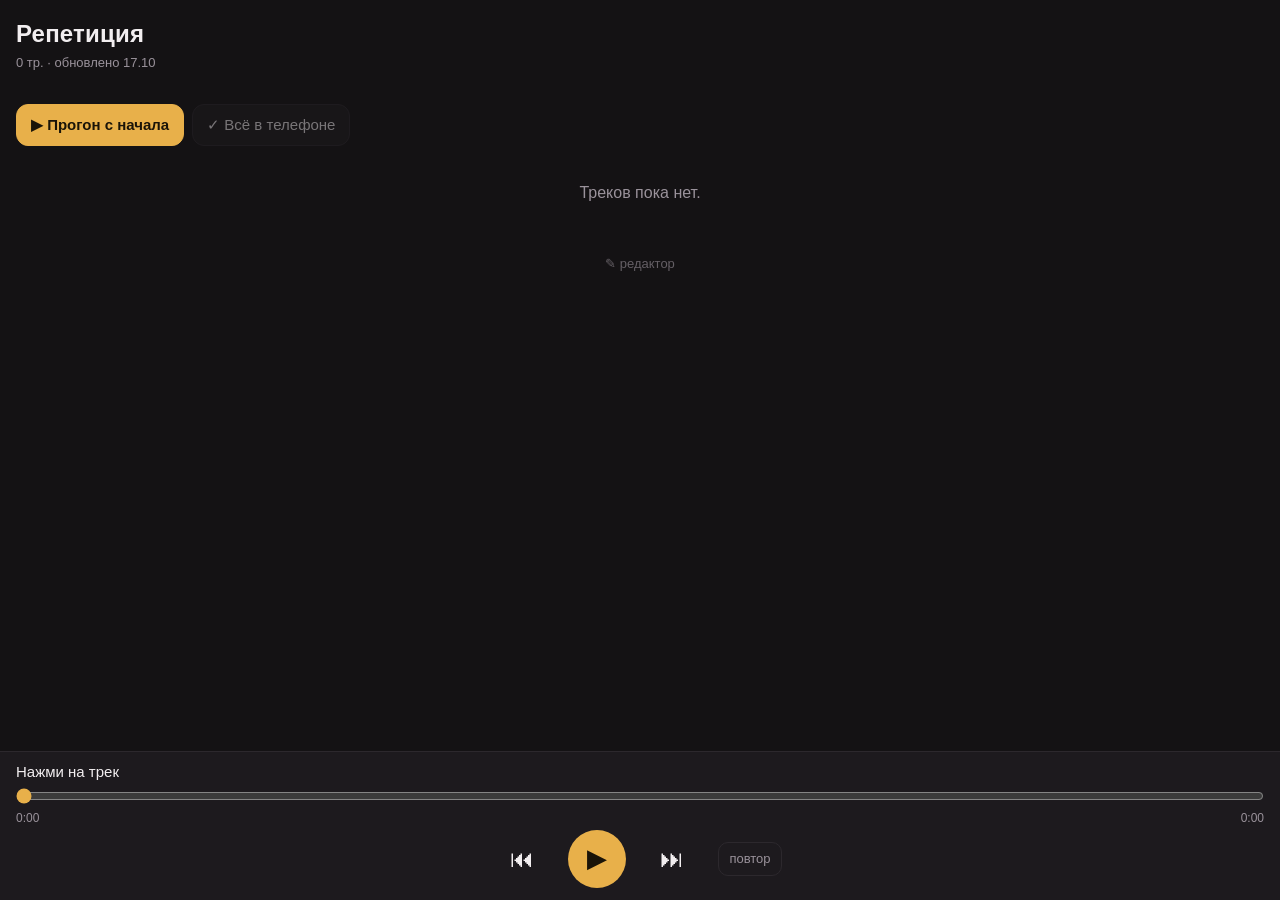
==== index.html @ 4b7a77e7 "Плеер фонограмм" ====
<!doctype html>
<html lang="ru">
<head>
<meta charset="utf-8">
<meta name="viewport" content="width=device-width, initial-scale=1, viewport-fit=cover">
<title>Фонограммы</title>
<meta name="theme-color" content="#141214">
<meta name="apple-mobile-web-app-capable" content="yes">
<meta name="apple-mobile-web-app-status-bar-style" content="black-translucent">
<meta name="apple-mobile-web-app-title" content="Фонограммы">
<link rel="apple-touch-icon" href="icon-180.png">
<link rel="manifest" href="manifest.webmanifest">
<style>
:root{
  --bg:#141214; --card:#1e1b1f; --line:#2c282d; --text:#f2eef0; --muted:#9a929b;
  --accent:#e8b04a; --accent-ink:#1a1408; --new:#e56b6f; --ok:#6fbf8e;
}
*{box-sizing:border-box;-webkit-tap-highlight-color:transparent}
html,body{margin:0;background:var(--bg);color:var(--text);
  font:16px/1.35 -apple-system,BlinkMacSystemFont,"Segoe UI",Roboto,sans-serif}
body{padding:env(safe-area-inset-top) 0 calc(150px + env(safe-area-inset-bottom))}
button{font:inherit;color:inherit;background:none;border:0;cursor:pointer}
header{padding:18px 16px 8px}
h1{margin:0;font-size:24px;letter-spacing:.2px}
.sub{color:var(--muted);font-size:13px;margin-top:4px}
.tabs{display:flex;gap:8px;overflow-x:auto;padding:8px 16px;scrollbar-width:none}
.tabs::-webkit-scrollbar{display:none}
.tab{flex:none;padding:8px 14px;border-radius:999px;background:var(--card);border:1px solid var(--line);font-size:15px}
.tab.on{background:var(--accent);color:var(--accent-ink);border-color:var(--accent);font-weight:600}
.bar{display:flex;gap:8px;padding:8px 16px;flex-wrap:wrap}
.btn{padding:10px 14px;border-radius:12px;background:var(--card);border:1px solid var(--line);font-size:15px}
.btn.main{background:var(--accent);color:var(--accent-ink);border-color:var(--accent);font-weight:600}
.btn:disabled{opacity:.45}
ol{list-style:none;margin:4px 0 0;padding:0 12px}
li.tr{display:flex;align-items:center;gap:12px;padding:12px 10px;border-radius:14px;margin-bottom:4px}
li.tr.now{background:var(--card);outline:1px solid var(--accent)}
.n{flex:none;width:30px;text-align:right;color:var(--muted);font-variant-numeric:tabular-nums;font-size:15px}
li.now .n{color:var(--accent);font-weight:700}
.info{flex:1;min-width:0}
.t{font-size:17px;overflow-wrap:anywhere}
.meta{display:flex;gap:8px;flex-wrap:wrap;margin-top:3px;font-size:12.5px;color:var(--muted)}
.badge{color:var(--new);font-weight:600}
.saved{color:var(--ok)}
.ed{display:flex;gap:2px;flex:none}
.ed button{width:36px;height:36px;border-radius:10px;background:var(--card);font-size:16px}
.empty{color:var(--muted);padding:24px 16px;text-align:center}
.player{position:fixed;left:0;right:0;bottom:0;background:rgba(30,27,31,.97);
  border-top:1px solid var(--line);padding:10px 16px calc(12px + env(safe-area-inset-bottom));
  backdrop-filter:blur(12px);-webkit-backdrop-filter:blur(12px)}
.ptitle{font-size:15px;white-space:nowrap;overflow:hidden;text-overflow:ellipsis}
.ptime{display:flex;justify-content:space-between;font-size:12px;color:var(--muted);font-variant-numeric:tabular-nums}
input[type=range]{width:100%;accent-color:var(--accent);margin:6px 0 2px}
.ctrl{display:flex;justify-content:center;align-items:center;gap:22px;margin-top:4px}
.ctrl button{font-size:24px;width:48px;height:48px;border-radius:50%}
.ctrl .play{background:var(--accent);color:var(--accent-ink);width:58px;height:58px;font-size:26px}
.ctrl .rep{font-size:13px;width:auto;padding:0 10px;border-radius:10px;border:1px solid var(--line);height:34px;color:var(--muted)}
.ctrl .rep.on{color:var(--accent-ink);background:var(--accent);border-color:var(--accent)}
.panel{margin:8px 16px;padding:14px;border-radius:14px;background:var(--card);border:1px solid var(--line)}
.panel p{margin:0 0 10px;font-size:14px;color:var(--muted)}
.panel input{width:100%;padding:10px;border-radius:10px;border:1px solid var(--line);background:var(--bg);color:var(--text);font:inherit;margin-bottom:10px}
.toast{position:fixed;left:16px;right:16px;bottom:calc(170px + env(safe-area-inset-bottom));
  background:var(--text);color:var(--bg);padding:12px 14px;border-radius:12px;font-size:14px;
  opacity:0;transform:translateY(8px);transition:.25s;pointer-events:none;text-align:center}
.toast.show{opacity:1;transform:none}
footer{text-align:center;padding:24px 0}
footer button{color:var(--muted);font-size:13px;opacity:.6}
</style>
</head>
<body>
<header>
  <h1 id="title">Фонограммы</h1>
  <div class="sub" id="status"></div>
</header>
<div class="tabs" id="tabs"></div>
<div class="bar" id="actions"></div>
<div id="editPanel"></div>
<ol id="list"></ol>
<footer><button id="editToggle">✎ редактор</button></footer>

<div class="player">
  <div class="ptitle" id="ptitle">Нажми на трек</div>
  <input type="range" id="seek" min="0" max="1000" value="0">
  <div class="ptime"><span id="tcur">0:00</span><span id="tdur">0:00</span></div>
  <div class="ctrl">
    <button id="prev" aria-label="Предыдущий">⏮</button>
    <button id="play" class="play" aria-label="Играть">▶</button>
    <button id="next" aria-label="Следующий">⏭</button>
    <button id="rep" class="rep" aria-label="Повтор трека">повтор</button>
  </div>
</div>
<audio id="audio" preload="auto" playsinline></audio>
<input type="file" id="file" accept="audio/*,.mp3,.m4a,.wav,.aac" hidden>
<div class="toast" id="toast"></div>

<script>
const $ = s => document.querySelector(s);
const LS = {
  get(k, d) { try { const v = localStorage.getItem('fono.' + k); return v == null ? d : JSON.parse(v) } catch { return d } },
  set(k, v) { try { localStorage.setItem('fono.' + k, JSON.stringify(v)) } catch {} },
  del(k) { try { localStorage.removeItem('fono.' + k) } catch {} }
};
const AUDIO_CACHE = 'fono-audio';
const audio = $('#audio');
const esc = s => String(s).replace(/[&<>"]/g, c => ({'&':'&amp;','<':'&lt;','>':'&gt;','"':'&quot;'}[c]));
const today = () => new Date().toISOString().slice(0, 10);
const ddmm = d => d ? d.slice(8, 10) + '.' + d.slice(5, 7) : '';
const fmt = s => isFinite(s) ? Math.floor(s / 60) + ':' + String(Math.floor(s % 60)).padStart(2, '0') : '0:00';
const abs = f => new URL(f, location.href).href;

let data = null, offline = false;
let cur = LS.get('pl', 0);
let playing = null;          // {pl, i, id}
let repeatOne = false;
let cached = new Set();
let seen = LS.get('seen', {});
// editor
let edit = false, token = LS.get('token', ''), dirty = false, pending = {}, fileTarget = null, saving = false;

function toast(msg, ms = 2600) {
  const t = $('#toast'); t.textContent = msg; t.classList.add('show');
  clearTimeout(toast.h); toast.h = setTimeout(() => t.classList.remove('show'), ms);
}
const pl = () => data && data.playlists[Math.min(cur, data.playlists.length - 1)];

async function load() {
  try {
    const r = await fetch('data/playlists.json?t=' + Date.now(), { cache: 'no-store' });
    if (!r.ok) throw 0;
    data = await r.json(); offline = false; LS.set('data', data);
  } catch {
    data = LS.get('data', null); offline = true;
  }
  if (!data) { $('#list').innerHTML = '<div class="empty">Нет интернета и нет сохранённого списка.<br>Открой один раз онлайн.</div>'; return }
  await refreshCached();
  render();
}

async function refreshCached() {
  if (!('caches' in window)) return;
  try {
    const c = await caches.open(AUDIO_CACHE);
    cached = new Set((await c.keys()).map(k => k.url.split('?')[0]));
  } catch {}
}

function allFiles() {
  const s = new Set();
  data.playlists.forEach(p => p.tracks.forEach(t => s.add(abs(t.file))));
  return s;
}

function isNew(t) {
  if (!t.updated || seen[t.id] === t.file) return false;
  return (Date.now() - new Date(t.updated)) / 864e5 < 14;
}

function render() {
  const p = pl();
  $('#tabs').innerHTML = data.playlists.length > 1 || edit
    ? data.playlists.map((q, i) => `<button class="tab${q === p ? ' on' : ''}" data-pl="${i}">${esc(q.name)}</button>`).join('')
      + (edit ? '<button class="tab" data-act="addpl">＋ список</button>' : '')
    : '';
  $('#title').textContent = p ? p.name : 'Фонограммы';

  const files = allFiles();
  const missing = [...files].filter(f => !cached.has(f)).length;
  let st = offline ? 'без интернета · играют сохранённые треки' : (p ? p.tracks.length + ' тр.' : '');
  if (data.updated) st += ' · обновлено ' + ddmm(data.updated);
  $('#status').textContent = st;

  let acts = '';
  if (!edit) {
    acts += `<button class="btn main" data-act="playall">▶ Прогон с начала</button>`;
    if ('caches' in window) acts += missing
      ? `<button class="btn" data-act="dl">⬇ В телефон (${missing})</button>`
      : `<button class="btn" disabled>✓ Всё в телефоне</button>`;
  } else {
    acts += `<button class="btn main" data-act="add">＋ трек</button>`;
    acts += `<button class="btn" data-act="save" ${dirty && !saving ? '' : 'disabled'}>${saving ? 'Сохраняю…' : dirty ? '💾 Сохранить' : 'Сохранено'}</button>`;
    if (p) acts += `<button class="btn" data-act="renpl">✎ название</button><button class="btn" data-act="delpl">✕ список</button>`;
  }
  $('#actions').innerHTML = acts;

  if (!p || !p.tracks.length) { $('#list').innerHTML = `<div class="empty">${edit ? 'Пусто. Нажми «＋ трек».' : 'Треков пока нет.'}</div>`; return }
  $('#list').innerHTML = p.tracks.map((t, i) => {
    const now = playing && playing.id === t.id;
    const meta = [];
    if (pending[t.id]) meta.push('<span class="badge">не сохранён</span>');
    else if (isNew(t)) meta.push(`<span class="badge">● новая версия ${ddmm(t.updated)}</span>`);
    if (t.note) meta.push(esc(t.note));
    if (!edit && cached.has(abs(t.file))) meta.push('<span class="saved">✓ в телефоне</span>');
    const ed = edit ? `<div class="ed">
      <button data-ed="up" data-i="${i}" aria-label="Выше">↑</button>
      <button data-ed="down" data-i="${i}" aria-label="Ниже">↓</button>
      <button data-ed="ren" data-i="${i}" aria-label="Название и заметка">✎</button>
      <button data-ed="rep" data-i="${i}" aria-label="Заменить файл">⟳</button>
      <button data-ed="del" data-i="${i}" aria-label="Удалить">✕</button></div>` : '';
    return `<li class="tr${now ? ' now' : ''}" data-i="${i}">
      <div class="n">${now && !audio.paused ? '▶' : i + 1}</div>
      <div class="info"><div class="t">${esc(t.title)}</div>${meta.length ? `<div class="meta">${meta.join('<span>·</span>')}</div>` : ''}</div>${ed}</li>`;
  }).join('');
}

/* ---------- плеер ---------- */
function playAt(i) {
  const p = pl();
  if (!p || i < 0 || i >= p.tracks.length) { audio.pause(); return }
  const t = p.tracks[i];
  if (pending[t.id]) { toast('Сначала сохрани'); return }
  playing = { pl: cur, i, id: t.id };
  audio.src = t.file;
  audio.play().catch(() => {});
  seen[t.id] = t.file; LS.set('seen', seen);
  $('#ptitle').textContent = (i + 1) + '. ' + t.title;
  if ('mediaSession' in navigator) navigator.mediaSession.metadata = new MediaMetadata({ title: t.title, artist: p.name, album: 'Фонограммы' });
  render();
}
function step(d) {
  if (!playing) return playAt(0);
  if (playing.pl !== cur) cur = playing.pl;
  playAt(playing.i + d);
}
audio.addEventListener('ended', () => {
  if (repeatOne) { audio.currentTime = 0; audio.play(); return }
  const p = data.playlists[playing.pl];
  if (playing.i + 1 < p.tracks.length) { cur = playing.pl; playAt(playing.i + 1) }
  else { playing = null; $('#ptitle').textContent = 'Прогон закончен'; render() }
});
audio.addEventListener('play', () => { $('#play').textContent = '⏸'; render() });
audio.addEventListener('pause', () => { $('#play').textContent = '▶'; render() });
audio.addEventListener('error', () => { if (audio.src) toast(offline ? 'Этот трек не сохранён в телефон' : 'Не получилось загрузить трек') });
audio.addEventListener('timeupdate', () => {
  if (!seeking && audio.duration) $('#seek').value = audio.currentTime / audio.duration * 1000;
  $('#tcur').textContent = fmt(audio.currentTime); $('#tdur').textContent = fmt(audio.duration);
});
let seeking = false;
$('#seek').addEventListener('input', () => { seeking = true; if (audio.duration) $('#tcur').textContent = fmt($('#seek').value / 1000 * audio.duration) });
$('#seek').addEventListener('change', () => { if (audio.duration) audio.currentTime = $('#seek').value / 1000 * audio.duration; seeking = false });
$('#play').onclick = () => { if (!playing) return playAt(0); audio.paused ? audio.play() : audio.pause() };
$('#prev').onclick = () => { if (audio.currentTime > 3) audio.currentTime = 0; else step(-1) };
$('#next').onclick = () => step(1);
$('#rep').onclick = () => { repeatOne = !repeatOne; $('#rep').classList.toggle('on', repeatOne) };
if ('mediaSession' in navigator) {
  const ms = navigator.mediaSession;
  ms.setActionHandler('play', () => audio.play());
  ms.setActionHandler('pause', () => audio.pause());
  ms.setActionHandler('previoustrack', () => step(-1));
  ms.setActionHandler('nexttrack', () => step(1));
  try { ms.setActionHandler('seekto', e => { audio.currentTime = e.seekTime }) } catch {}
}

/* ---------- офлайн ---------- */
async function download() {
  const c = await caches.open(AUDIO_CACHE);
  const need = [...allFiles()].filter(f => !cached.has(f));
  let done = 0, fail = 0;
  for (const f of need) {
    $('#status').textContent = `Сохраняю в телефон ${done + 1} из ${need.length}…`;
    try { const r = await fetch(f, { cache: 'no-store' }); if (!r.ok) throw 0; await c.put(f, r); done++ } catch { fail++ }
  }
  // убрать старые версии, которых больше нет в списках
  const keep = allFiles();
  for (const k of await c.keys()) if (!keep.has(k.url.split('?')[0])) await c.delete(k);
  await refreshCached(); render();
  toast(fail ? `Сохранено ${done}, не вышло ${fail} — проверь интернет` : 'Все треки в телефоне, можно без интернета');
}

/* ---------- редактор (GitHub) ---------- */
function repoInfo() {
  const h = location.hostname;
  if (h.endsWith('.github.io')) return { owner: h.split('.')[0], repo: location.pathname.split('/')[1] || h };
  return LS.get('repo', null);
}
async function api(path, opt = {}) {
  const R = repoInfo();
  const r = await fetch(`https://api.github.com/repos/${R.owner}/${R.repo}/contents/${path}`, {
    method: opt.method || 'GET',
    headers: { Authorization: 'Bearer ' + token, Accept: 'application/vnd.github+json' },
    body: opt.body ? JSON.stringify(opt.body) : undefined,
    cache: 'no-store'
  });
  if (r.status === 404 && opt.allow404) return null;
  if (r.status === 401) throw new Error('Токен не подходит или истёк');
  if (!r.ok) throw new Error('GitHub ответил ' + r.status);
  return r.json();
}
const encUtf8 = s => { const b = new TextEncoder().encode(s); let bin = ''; for (let i = 0; i < b.length; i += 0x8000) bin += String.fromCharCode.apply(null, b.subarray(i, i + 0x8000)); return btoa(bin) };
const decUtf8 = b => new TextDecoder().decode(Uint8Array.from(atob(b.replace(/\s/g, '')), c => c.charCodeAt(0)));
const fileB64 = f => new Promise((ok, no) => { const r = new FileReader(); r.onload = () => ok(r.result.split(',')[1]); r.onerror = no; r.readAsDataURL(f) });

async function enterEdit() {
  if (!repoInfo() || !token) return showTokenPanel();
  try {
    $('#status').textContent = 'Открываю редактор…';
    const j = await api('data/playlists.json');
    data = JSON.parse(decUtf8(j.content));
    edit = true; dirty = false; pending = {};
    $('#editPanel').innerHTML = '';
    $('#editToggle').textContent = '✓ выйти из редактора';
    render();
  } catch (e) { toast(e.message); showTokenPanel() }
}
function exitEdit() {
  if (dirty && !confirm('Есть несохранённые изменения. Выйти без сохранения?')) return;
  edit = false; dirty = false; pending = {};
  $('#editToggle').textContent = '✎ редактор';
  load();
}
function showTokenPanel() {
  const local = !location.hostname.endsWith('.github.io');
  $('#editPanel').innerHTML = `<div class="panel">
    <p>Редактор только для Светы. Вставь токен GitHub — он сохранится в этом телефоне.</p>
    ${local ? '<input id="repoIn" placeholder="владелец/репозиторий">' : ''}
    <input id="tokIn" type="password" placeholder="github_pat_…" autocomplete="off">
    <button class="btn main" id="tokOk">Войти</button>
    ${token ? '<button class="btn" id="tokForget">Забыть токен</button>' : ''}
  </div>`;
  $('#tokOk').onclick = () => {
    if (local) { const [owner, repo] = ($('#repoIn').value || '').trim().split('/'); LS.set('repo', { owner, repo }) }
    token = $('#tokIn').value.trim(); LS.set('token', token); enterEdit();
  };
  if ($('#tokForget')) $('#tokForget').onclick = () => { token = ''; LS.del('token'); $('#editPanel').innerHTML = ''; toast('Токен удалён из телефона') };
}
function touch() { dirty = true; render() }
const ext = f => ((f.name.match(/\.([a-z0-9]+)$/i) || [])[1] || 'mp3').toLowerCase();

function onFile(f) {
  if (!f) return;
  if (f.size > 45e6) { toast('Файл больше 45 МБ — сожми в mp3'); return }
  const p = pl();
  if (fileTarget === 'new') {
    const id = 't' + Date.now().toString(36);
    const title = prompt('Название трека', f.name.replace(/\.[^.]+$/, '')) || f.name;
    const t = { id, title, note: '', v: 1, updated: today(), file: `audio/${id}-1.${ext(f)}` };
    p.tracks.push(t); pending[id] = f;
    toast('Добавлен в конец — стрелками ↑ поставь на место');
  } else {
    const t = p.tracks[fileTarget];
    t.v = (t.v || 1) + 1; t.updated = today(); t.file = `audio/${t.id}-${t.v}.${ext(f)}`;
    pending[t.id] = f;
    toast('Файл заменён — не забудь сохранить');
  }
  touch();
}
$('#file').addEventListener('change', e => { onFile(e.target.files[0]); e.target.value = '' });

async function save() {
  saving = true; render();
  try {
    const ids = Object.keys(pending);
    const all = data.playlists.flatMap(p => p.tracks);
    for (let k = 0; k < ids.length; k++) {
      const t = all.find(x => x.id === ids[k]);
      if (!t) continue;
      $('#status').textContent = `Загружаю ${k + 1} из ${ids.length}: ${t.title}`;
      await api(t.file, { method: 'PUT', body: { message: 'Трек: ' + t.title, content: await fileB64(pending[t.id]) } });
      delete pending[t.id];
    }
    $('#status').textContent = 'Сохраняю порядок…';
    data.updated = today();
    const old = await api('data/playlists.json', { allow404: true });
    await api('data/playlists.json', { method: 'PUT', body: { message: 'Порядок треков', content: encUtf8(JSON.stringify(data, null, 1)), sha: old && old.sha } });
    // удалить файлы, которые больше нигде не используются
    const used = new Set(data.playlists.flatMap(p => p.tracks.map(t => t.file)));
    const dir = await api('audio', { allow404: true }) || [];
    for (const f of dir) if (f.type === 'file' && !used.has(f.path))
      await api(f.path, { method: 'DELETE', body: { message: 'Удалён старый файл', sha: f.sha } });
    dirty = false; LS.set('data', data);
    toast('Сохранено. У ребят обновится примерно через минуту', 4000);
  } catch (e) { toast('Не сохранилось: ' + e.message, 5000) }
  saving = false; render();
}

/* ---------- клики ---------- */
document.addEventListener('click', e => {
  const b = e.target.closest('[data-pl],[data-act],[data-ed],li.tr');
  if (!b) return;
  if (b.dataset.pl != null) { cur = +b.dataset.pl; LS.set('pl', cur); render(); return }
  const a = b.dataset.act, p = pl();
  if (a === 'playall') return playAt(0);
  if (a === 'dl') return download();
  if (a === 'save') return save();
  if (a === 'add') { if (!p) return toast('Сначала создай список'); fileTarget = 'new'; return $('#file').click() }
  if (a === 'addpl') { const n = prompt('Название списка (номер, спектакль)'); if (n) { data.playlists.push({ id: 'p' + Date.now().toString(36), name: n, tracks: [] }); cur = data.playlists.length - 1; touch() } return }
  if (a === 'renpl') { const n = prompt('Название списка', p.name); if (n) { p.name = n; touch() } return }
  if (a === 'delpl') { if (confirm(`Удалить список «${p.name}» целиком?`)) { data.playlists.splice(cur, 1); cur = 0; touch() } return }
  const ed = b.dataset.ed;
  if (ed) {
    const i = +b.dataset.i, T = p.tracks;
    if (ed === 'up' && i > 0) [T[i - 1], T[i]] = [T[i], T[i - 1]];
    else if (ed === 'down' && i < T.length - 1) [T[i + 1], T[i]] = [T[i], T[i + 1]];
    else if (ed === 'ren') {
      const n = prompt('Название', T[i].title); if (n == null) return; T[i].title = n || T[i].title;
      const note = prompt('Заметка для ребят (можно пусто): например «вступление 8 тактов»', T[i].note || ''); if (note != null) T[i].note = note.trim();
    }
    else if (ed === 'rep') { fileTarget = i; return $('#file').click() }
    else if (ed === 'del') { if (!confirm(`Убрать «${T[i].title}»?`)) return; delete pending[T[i].id]; T.splice(i, 1) }
    else return;
    return touch();
  }
  if (b.matches('li.tr') && !edit) playAt(+b.dataset.i);
});
$('#editToggle').onclick = () => edit ? exitEdit() : ($('#editPanel').innerHTML ? ($('#editPanel').innerHTML = '') : enterEdit());
addEventListener('beforeunload', e => { if (dirty) { e.preventDefault(); e.returnValue = '' } });
document.addEventListener('visibilitychange', () => { if (!document.hidden && !edit && !playing) load() });

if ('serviceWorker' in navigator) navigator.serviceWorker.register('sw.js').catch(() => {});
load();
</script>
</body>
</html>
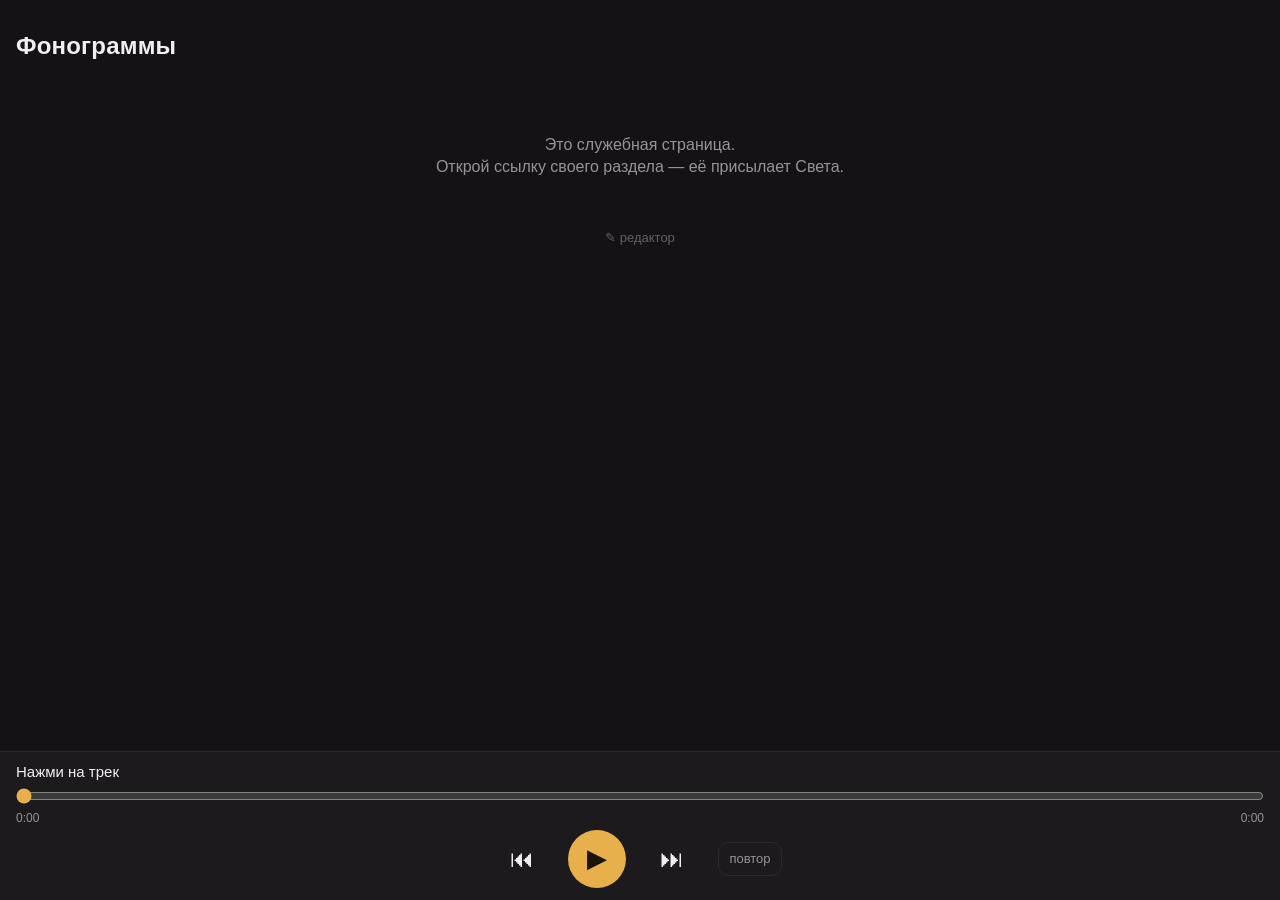
==== commit 236d57b2: "Два раздела: Ёлка и МАН, общая страница для Светы" ====
--- a/index.html
+++ b/index.html
@@ -5,407 +5,16 @@
 <meta name="viewport" content="width=device-width, initial-scale=1, viewport-fit=cover">
 <title>Фонограммы</title>
 <meta name="theme-color" content="#141214">
+<meta name="robots" content="noindex">
 <meta name="apple-mobile-web-app-capable" content="yes">
 <meta name="apple-mobile-web-app-status-bar-style" content="black-translucent">
 <meta name="apple-mobile-web-app-title" content="Фонограммы">
 <link rel="apple-touch-icon" href="icon-180.png">
 <link rel="manifest" href="manifest.webmanifest">
-<style>
-:root{
-  --bg:#141214; --card:#1e1b1f; --line:#2c282d; --text:#f2eef0; --muted:#9a929b;
-  --accent:#e8b04a; --accent-ink:#1a1408; --new:#e56b6f; --ok:#6fbf8e;
-}
-*{box-sizing:border-box;-webkit-tap-highlight-color:transparent}
-html,body{margin:0;background:var(--bg);color:var(--text);
-  font:16px/1.35 -apple-system,BlinkMacSystemFont,"Segoe UI",Roboto,sans-serif}
-body{padding:env(safe-area-inset-top) 0 calc(150px + env(safe-area-inset-bottom))}
-button{font:inherit;color:inherit;background:none;border:0;cursor:pointer}
-header{padding:18px 16px 8px}
-h1{margin:0;font-size:24px;letter-spacing:.2px}
-.sub{color:var(--muted);font-size:13px;margin-top:4px}
-.tabs{display:flex;gap:8px;overflow-x:auto;padding:8px 16px;scrollbar-width:none}
-.tabs::-webkit-scrollbar{display:none}
-.tab{flex:none;padding:8px 14px;border-radius:999px;background:var(--card);border:1px solid var(--line);font-size:15px}
-.tab.on{background:var(--accent);color:var(--accent-ink);border-color:var(--accent);font-weight:600}
-.bar{display:flex;gap:8px;padding:8px 16px;flex-wrap:wrap}
-.btn{padding:10px 14px;border-radius:12px;background:var(--card);border:1px solid var(--line);font-size:15px}
-.btn.main{background:var(--accent);color:var(--accent-ink);border-color:var(--accent);font-weight:600}
-.btn:disabled{opacity:.45}
-ol{list-style:none;margin:4px 0 0;padding:0 12px}
-li.tr{display:flex;align-items:center;gap:12px;padding:12px 10px;border-radius:14px;margin-bottom:4px}
-li.tr.now{background:var(--card);outline:1px solid var(--accent)}
-.n{flex:none;width:30px;text-align:right;color:var(--muted);font-variant-numeric:tabular-nums;font-size:15px}
-li.now .n{color:var(--accent);font-weight:700}
-.info{flex:1;min-width:0}
-.t{font-size:17px;overflow-wrap:anywhere}
-.meta{display:flex;gap:8px;flex-wrap:wrap;margin-top:3px;font-size:12.5px;color:var(--muted)}
-.badge{color:var(--new);font-weight:600}
-.saved{color:var(--ok)}
-.ed{display:flex;gap:2px;flex:none}
-.ed button{width:36px;height:36px;border-radius:10px;background:var(--card);font-size:16px}
-.empty{color:var(--muted);padding:24px 16px;text-align:center}
-.player{position:fixed;left:0;right:0;bottom:0;background:rgba(30,27,31,.97);
-  border-top:1px solid var(--line);padding:10px 16px calc(12px + env(safe-area-inset-bottom));
-  backdrop-filter:blur(12px);-webkit-backdrop-filter:blur(12px)}
-.ptitle{font-size:15px;white-space:nowrap;overflow:hidden;text-overflow:ellipsis}
-.ptime{display:flex;justify-content:space-between;font-size:12px;color:var(--muted);font-variant-numeric:tabular-nums}
-input[type=range]{width:100%;accent-color:var(--accent);margin:6px 0 2px}
-.ctrl{display:flex;justify-content:center;align-items:center;gap:22px;margin-top:4px}
-.ctrl button{font-size:24px;width:48px;height:48px;border-radius:50%}
-.ctrl .play{background:var(--accent);color:var(--accent-ink);width:58px;height:58px;font-size:26px}
-.ctrl .rep{font-size:13px;width:auto;padding:0 10px;border-radius:10px;border:1px solid var(--line);height:34px;color:var(--muted)}
-.ctrl .rep.on{color:var(--accent-ink);background:var(--accent);border-color:var(--accent)}
-.panel{margin:8px 16px;padding:14px;border-radius:14px;background:var(--card);border:1px solid var(--line)}
-.panel p{margin:0 0 10px;font-size:14px;color:var(--muted)}
-.panel input{width:100%;padding:10px;border-radius:10px;border:1px solid var(--line);background:var(--bg);color:var(--text);font:inherit;margin-bottom:10px}
-.toast{position:fixed;left:16px;right:16px;bottom:calc(170px + env(safe-area-inset-bottom));
-  background:var(--text);color:var(--bg);padding:12px 14px;border-radius:12px;font-size:14px;
-  opacity:0;transform:translateY(8px);transition:.25s;pointer-events:none;text-align:center}
-.toast.show{opacity:1;transform:none}
-footer{text-align:center;padding:24px 0}
-footer button{color:var(--muted);font-size:13px;opacity:.6}
-</style>
+<link rel="stylesheet" href="app.css">
 </head>
 <body>
-<header>
-  <h1 id="title">Фонограммы</h1>
-  <div class="sub" id="status"></div>
-</header>
-<div class="tabs" id="tabs"></div>
-<div class="bar" id="actions"></div>
-<div id="editPanel"></div>
-<ol id="list"></ol>
-<footer><button id="editToggle">✎ редактор</button></footer>
-
-<div class="player">
-  <div class="ptitle" id="ptitle">Нажми на трек</div>
-  <input type="range" id="seek" min="0" max="1000" value="0">
-  <div class="ptime"><span id="tcur">0:00</span><span id="tdur">0:00</span></div>
-  <div class="ctrl">
-    <button id="prev" aria-label="Предыдущий">⏮</button>
-    <button id="play" class="play" aria-label="Играть">▶</button>
-    <button id="next" aria-label="Следующий">⏭</button>
-    <button id="rep" class="rep" aria-label="Повтор трека">повтор</button>
-  </div>
-</div>
-<audio id="audio" preload="auto" playsinline></audio>
-<input type="file" id="file" accept="audio/*,.mp3,.m4a,.wav,.aac" hidden>
-<div class="toast" id="toast"></div>
-
-<script>
-const $ = s => document.querySelector(s);
-const LS = {
-  get(k, d) { try { const v = localStorage.getItem('fono.' + k); return v == null ? d : JSON.parse(v) } catch { return d } },
-  set(k, v) { try { localStorage.setItem('fono.' + k, JSON.stringify(v)) } catch {} },
-  del(k) { try { localStorage.removeItem('fono.' + k) } catch {} }
-};
-const AUDIO_CACHE = 'fono-audio';
-const audio = $('#audio');
-const esc = s => String(s).replace(/[&<>"]/g, c => ({'&':'&amp;','<':'&lt;','>':'&gt;','"':'&quot;'}[c]));
-const today = () => new Date().toISOString().slice(0, 10);
-const ddmm = d => d ? d.slice(8, 10) + '.' + d.slice(5, 7) : '';
-const fmt = s => isFinite(s) ? Math.floor(s / 60) + ':' + String(Math.floor(s % 60)).padStart(2, '0') : '0:00';
-const abs = f => new URL(f, location.href).href;
-
-let data = null, offline = false;
-let cur = LS.get('pl', 0);
-let playing = null;          // {pl, i, id}
-let repeatOne = false;
-let cached = new Set();
-let seen = LS.get('seen', {});
-// editor
-let edit = false, token = LS.get('token', ''), dirty = false, pending = {}, fileTarget = null, saving = false;
-
-function toast(msg, ms = 2600) {
-  const t = $('#toast'); t.textContent = msg; t.classList.add('show');
-  clearTimeout(toast.h); toast.h = setTimeout(() => t.classList.remove('show'), ms);
-}
-const pl = () => data && data.playlists[Math.min(cur, data.playlists.length - 1)];
-
-async function load() {
-  try {
-    const r = await fetch('data/playlists.json?t=' + Date.now(), { cache: 'no-store' });
-    if (!r.ok) throw 0;
-    data = await r.json(); offline = false; LS.set('data', data);
-  } catch {
-    data = LS.get('data', null); offline = true;
-  }
-  if (!data) { $('#list').innerHTML = '<div class="empty">Нет интернета и нет сохранённого списка.<br>Открой один раз онлайн.</div>'; return }
-  await refreshCached();
-  render();
-}
-
-async function refreshCached() {
-  if (!('caches' in window)) return;
-  try {
-    const c = await caches.open(AUDIO_CACHE);
-    cached = new Set((await c.keys()).map(k => k.url.split('?')[0]));
-  } catch {}
-}
-
-function allFiles() {
-  const s = new Set();
-  data.playlists.forEach(p => p.tracks.forEach(t => s.add(abs(t.file))));
-  return s;
-}
-
-function isNew(t) {
-  if (!t.updated || seen[t.id] === t.file) return false;
-  return (Date.now() - new Date(t.updated)) / 864e5 < 14;
-}
-
-function render() {
-  const p = pl();
-  $('#tabs').innerHTML = data.playlists.length > 1 || edit
-    ? data.playlists.map((q, i) => `<button class="tab${q === p ? ' on' : ''}" data-pl="${i}">${esc(q.name)}</button>`).join('')
-      + (edit ? '<button class="tab" data-act="addpl">＋ список</button>' : '')
-    : '';
-  $('#title').textContent = p ? p.name : 'Фонограммы';
-
-  const files = allFiles();
-  const missing = [...files].filter(f => !cached.has(f)).length;
-  let st = offline ? 'без интернета · играют сохранённые треки' : (p ? p.tracks.length + ' тр.' : '');
-  if (data.updated) st += ' · обновлено ' + ddmm(data.updated);
-  $('#status').textContent = st;
-
-  let acts = '';
-  if (!edit) {
-    acts += `<button class="btn main" data-act="playall">▶ Прогон с начала</button>`;
-    if ('caches' in window) acts += missing
-      ? `<button class="btn" data-act="dl">⬇ В телефон (${missing})</button>`
-      : `<button class="btn" disabled>✓ Всё в телефоне</button>`;
-  } else {
-    acts += `<button class="btn main" data-act="add">＋ трек</button>`;
-    acts += `<button class="btn" data-act="save" ${dirty && !saving ? '' : 'disabled'}>${saving ? 'Сохраняю…' : dirty ? '💾 Сохранить' : 'Сохранено'}</button>`;
-    if (p) acts += `<button class="btn" data-act="renpl">✎ название</button><button class="btn" data-act="delpl">✕ список</button>`;
-  }
-  $('#actions').innerHTML = acts;
-
-  if (!p || !p.tracks.length) { $('#list').innerHTML = `<div class="empty">${edit ? 'Пусто. Нажми «＋ трек».' : 'Треков пока нет.'}</div>`; return }
-  $('#list').innerHTML = p.tracks.map((t, i) => {
-    const now = playing && playing.id === t.id;
-    const meta = [];
-    if (pending[t.id]) meta.push('<span class="badge">не сохранён</span>');
-    else if (isNew(t)) meta.push(`<span class="badge">● новая версия ${ddmm(t.updated)}</span>`);
-    if (t.note) meta.push(esc(t.note));
-    if (!edit && cached.has(abs(t.file))) meta.push('<span class="saved">✓ в телефоне</span>');
-    const ed = edit ? `<div class="ed">
-      <button data-ed="up" data-i="${i}" aria-label="Выше">↑</button>
-      <button data-ed="down" data-i="${i}" aria-label="Ниже">↓</button>
-      <button data-ed="ren" data-i="${i}" aria-label="Название и заметка">✎</button>
-      <button data-ed="rep" data-i="${i}" aria-label="Заменить файл">⟳</button>
-      <button data-ed="del" data-i="${i}" aria-label="Удалить">✕</button></div>` : '';
-    return `<li class="tr${now ? ' now' : ''}" data-i="${i}">
-      <div class="n">${now && !audio.paused ? '▶' : i + 1}</div>
-      <div class="info"><div class="t">${esc(t.title)}</div>${meta.length ? `<div class="meta">${meta.join('<span>·</span>')}</div>` : ''}</div>${ed}</li>`;
-  }).join('');
-}
-
-/* ---------- плеер ---------- */
-function playAt(i) {
-  const p = pl();
-  if (!p || i < 0 || i >= p.tracks.length) { audio.pause(); return }
-  const t = p.tracks[i];
-  if (pending[t.id]) { toast('Сначала сохрани'); return }
-  playing = { pl: cur, i, id: t.id };
-  audio.src = t.file;
-  audio.play().catch(() => {});
-  seen[t.id] = t.file; LS.set('seen', seen);
-  $('#ptitle').textContent = (i + 1) + '. ' + t.title;
-  if ('mediaSession' in navigator) navigator.mediaSession.metadata = new MediaMetadata({ title: t.title, artist: p.name, album: 'Фонограммы' });
-  render();
-}
-function step(d) {
-  if (!playing) return playAt(0);
-  if (playing.pl !== cur) cur = playing.pl;
-  playAt(playing.i + d);
-}
-audio.addEventListener('ended', () => {
-  if (repeatOne) { audio.currentTime = 0; audio.play(); return }
-  const p = data.playlists[playing.pl];
-  if (playing.i + 1 < p.tracks.length) { cur = playing.pl; playAt(playing.i + 1) }
-  else { playing = null; $('#ptitle').textContent = 'Прогон закончен'; render() }
-});
-audio.addEventListener('play', () => { $('#play').textContent = '⏸'; render() });
-audio.addEventListener('pause', () => { $('#play').textContent = '▶'; render() });
-audio.addEventListener('error', () => { if (audio.src) toast(offline ? 'Этот трек не сохранён в телефон' : 'Не получилось загрузить трек') });
-audio.addEventListener('timeupdate', () => {
-  if (!seeking && audio.duration) $('#seek').value = audio.currentTime / audio.duration * 1000;
-  $('#tcur').textContent = fmt(audio.currentTime); $('#tdur').textContent = fmt(audio.duration);
-});
-let seeking = false;
-$('#seek').addEventListener('input', () => { seeking = true; if (audio.duration) $('#tcur').textContent = fmt($('#seek').value / 1000 * audio.duration) });
-$('#seek').addEventListener('change', () => { if (audio.duration) audio.currentTime = $('#seek').value / 1000 * audio.duration; seeking = false });
-$('#play').onclick = () => { if (!playing) return playAt(0); audio.paused ? audio.play() : audio.pause() };
-$('#prev').onclick = () => { if (audio.currentTime > 3) audio.currentTime = 0; else step(-1) };
-$('#next').onclick = () => step(1);
-$('#rep').onclick = () => { repeatOne = !repeatOne; $('#rep').classList.toggle('on', repeatOne) };
-if ('mediaSession' in navigator) {
-  const ms = navigator.mediaSession;
-  ms.setActionHandler('play', () => audio.play());
-  ms.setActionHandler('pause', () => audio.pause());
-  ms.setActionHandler('previoustrack', () => step(-1));
-  ms.setActionHandler('nexttrack', () => step(1));
-  try { ms.setActionHandler('seekto', e => { audio.currentTime = e.seekTime }) } catch {}
-}
-
-/* ---------- офлайн ---------- */
-async function download() {
-  const c = await caches.open(AUDIO_CACHE);
-  const need = [...allFiles()].filter(f => !cached.has(f));
-  let done = 0, fail = 0;
-  for (const f of need) {
-    $('#status').textContent = `Сохраняю в телефон ${done + 1} из ${need.length}…`;
-    try { const r = await fetch(f, { cache: 'no-store' }); if (!r.ok) throw 0; await c.put(f, r); done++ } catch { fail++ }
-  }
-  // убрать старые версии, которых больше нет в списках
-  const keep = allFiles();
-  for (const k of await c.keys()) if (!keep.has(k.url.split('?')[0])) await c.delete(k);
-  await refreshCached(); render();
-  toast(fail ? `Сохранено ${done}, не вышло ${fail} — проверь интернет` : 'Все треки в телефоне, можно без интернета');
-}
-
-/* ---------- редактор (GitHub) ---------- */
-function repoInfo() {
-  const h = location.hostname;
-  if (h.endsWith('.github.io')) return { owner: h.split('.')[0], repo: location.pathname.split('/')[1] || h };
-  return LS.get('repo', null);
-}
-async function api(path, opt = {}) {
-  const R = repoInfo();
-  const r = await fetch(`https://api.github.com/repos/${R.owner}/${R.repo}/contents/${path}`, {
-    method: opt.method || 'GET',
-    headers: { Authorization: 'Bearer ' + token, Accept: 'application/vnd.github+json' },
-    body: opt.body ? JSON.stringify(opt.body) : undefined,
-    cache: 'no-store'
-  });
-  if (r.status === 404 && opt.allow404) return null;
-  if (r.status === 401) throw new Error('Токен не подходит или истёк');
-  if (!r.ok) throw new Error('GitHub ответил ' + r.status);
-  return r.json();
-}
-const encUtf8 = s => { const b = new TextEncoder().encode(s); let bin = ''; for (let i = 0; i < b.length; i += 0x8000) bin += String.fromCharCode.apply(null, b.subarray(i, i + 0x8000)); return btoa(bin) };
-const decUtf8 = b => new TextDecoder().decode(Uint8Array.from(atob(b.replace(/\s/g, '')), c => c.charCodeAt(0)));
-const fileB64 = f => new Promise((ok, no) => { const r = new FileReader(); r.onload = () => ok(r.result.split(',')[1]); r.onerror = no; r.readAsDataURL(f) });
-
-async function enterEdit() {
-  if (!repoInfo() || !token) return showTokenPanel();
-  try {
-    $('#status').textContent = 'Открываю редактор…';
-    const j = await api('data/playlists.json');
-    data = JSON.parse(decUtf8(j.content));
-    edit = true; dirty = false; pending = {};
-    $('#editPanel').innerHTML = '';
-    $('#editToggle').textContent = '✓ выйти из редактора';
-    render();
-  } catch (e) { toast(e.message); showTokenPanel() }
-}
-function exitEdit() {
-  if (dirty && !confirm('Есть несохранённые изменения. Выйти без сохранения?')) return;
-  edit = false; dirty = false; pending = {};
-  $('#editToggle').textContent = '✎ редактор';
-  load();
-}
-function showTokenPanel() {
-  const local = !location.hostname.endsWith('.github.io');
-  $('#editPanel').innerHTML = `<div class="panel">
-    <p>Редактор только для Светы. Вставь токен GitHub — он сохранится в этом телефоне.</p>
-    ${local ? '<input id="repoIn" placeholder="владелец/репозиторий">' : ''}
-    <input id="tokIn" type="password" placeholder="github_pat_…" autocomplete="off">
-    <button class="btn main" id="tokOk">Войти</button>
-    ${token ? '<button class="btn" id="tokForget">Забыть токен</button>' : ''}
-  </div>`;
-  $('#tokOk').onclick = () => {
-    if (local) { const [owner, repo] = ($('#repoIn').value || '').trim().split('/'); LS.set('repo', { owner, repo }) }
-    token = $('#tokIn').value.trim(); LS.set('token', token); enterEdit();
-  };
-  if ($('#tokForget')) $('#tokForget').onclick = () => { token = ''; LS.del('token'); $('#editPanel').innerHTML = ''; toast('Токен удалён из телефона') };
-}
-function touch() { dirty = true; render() }
-const ext = f => ((f.name.match(/\.([a-z0-9]+)$/i) || [])[1] || 'mp3').toLowerCase();
-
-function onFile(f) {
-  if (!f) return;
-  if (f.size > 45e6) { toast('Файл больше 45 МБ — сожми в mp3'); return }
-  const p = pl();
-  if (fileTarget === 'new') {
-    const id = 't' + Date.now().toString(36);
-    const title = prompt('Название трека', f.name.replace(/\.[^.]+$/, '')) || f.name;
-    const t = { id, title, note: '', v: 1, updated: today(), file: `audio/${id}-1.${ext(f)}` };
-    p.tracks.push(t); pending[id] = f;
-    toast('Добавлен в конец — стрелками ↑ поставь на место');
-  } else {
-    const t = p.tracks[fileTarget];
-    t.v = (t.v || 1) + 1; t.updated = today(); t.file = `audio/${t.id}-${t.v}.${ext(f)}`;
-    pending[t.id] = f;
-    toast('Файл заменён — не забудь сохранить');
-  }
-  touch();
-}
-$('#file').addEventListener('change', e => { onFile(e.target.files[0]); e.target.value = '' });
-
-async function save() {
-  saving = true; render();
-  try {
-    const ids = Object.keys(pending);
-    const all = data.playlists.flatMap(p => p.tracks);
-    for (let k = 0; k < ids.length; k++) {
-      const t = all.find(x => x.id === ids[k]);
-      if (!t) continue;
-      $('#status').textContent = `Загружаю ${k + 1} из ${ids.length}: ${t.title}`;
-      await api(t.file, { method: 'PUT', body: { message: 'Трек: ' + t.title, content: await fileB64(pending[t.id]) } });
-      delete pending[t.id];
-    }
-    $('#status').textContent = 'Сохраняю порядок…';
-    data.updated = today();
-    const old = await api('data/playlists.json', { allow404: true });
-    await api('data/playlists.json', { method: 'PUT', body: { message: 'Порядок треков', content: encUtf8(JSON.stringify(data, null, 1)), sha: old && old.sha } });
-    // удалить файлы, которые больше нигде не используются
-    const used = new Set(data.playlists.flatMap(p => p.tracks.map(t => t.file)));
-    const dir = await api('audio', { allow404: true }) || [];
-    for (const f of dir) if (f.type === 'file' && !used.has(f.path))
-      await api(f.path, { method: 'DELETE', body: { message: 'Удалён старый файл', sha: f.sha } });
-    dirty = false; LS.set('data', data);
-    toast('Сохранено. У ребят обновится примерно через минуту', 4000);
-  } catch (e) { toast('Не сохранилось: ' + e.message, 5000) }
-  saving = false; render();
-}
-
-/* ---------- клики ---------- */
-document.addEventListener('click', e => {
-  const b = e.target.closest('[data-pl],[data-act],[data-ed],li.tr');
-  if (!b) return;
-  if (b.dataset.pl != null) { cur = +b.dataset.pl; LS.set('pl', cur); render(); return }
-  const a = b.dataset.act, p = pl();
-  if (a === 'playall') return playAt(0);
-  if (a === 'dl') return download();
-  if (a === 'save') return save();
-  if (a === 'add') { if (!p) return toast('Сначала создай список'); fileTarget = 'new'; return $('#file').click() }
-  if (a === 'addpl') { const n = prompt('Название списка (номер, спектакль)'); if (n) { data.playlists.push({ id: 'p' + Date.now().toString(36), name: n, tracks: [] }); cur = data.playlists.length - 1; touch() } return }
-  if (a === 'renpl') { const n = prompt('Название списка', p.name); if (n) { p.name = n; touch() } return }
-  if (a === 'delpl') { if (confirm(`Удалить список «${p.name}» целиком?`)) { data.playlists.splice(cur, 1); cur = 0; touch() } return }
-  const ed = b.dataset.ed;
-  if (ed) {
-    const i = +b.dataset.i, T = p.tracks;
-    if (ed === 'up' && i > 0) [T[i - 1], T[i]] = [T[i], T[i - 1]];
-    else if (ed === 'down' && i < T.length - 1) [T[i + 1], T[i]] = [T[i], T[i + 1]];
-    else if (ed === 'ren') {
-      const n = prompt('Название', T[i].title); if (n == null) return; T[i].title = n || T[i].title;
-      const note = prompt('Заметка для ребят (можно пусто): например «вступление 8 тактов»', T[i].note || ''); if (note != null) T[i].note = note.trim();
-    }
-    else if (ed === 'rep') { fileTarget = i; return $('#file').click() }
-    else if (ed === 'del') { if (!confirm(`Убрать «${T[i].title}»?`)) return; delete pending[T[i].id]; T.splice(i, 1) }
-    else return;
-    return touch();
-  }
-  if (b.matches('li.tr') && !edit) playAt(+b.dataset.i);
-});
-$('#editToggle').onclick = () => edit ? exitEdit() : ($('#editPanel').innerHTML ? ($('#editPanel').innerHTML = '') : enterEdit());
-addEventListener('beforeunload', e => { if (dirty) { e.preventDefault(); e.returnValue = '' } });
-document.addEventListener('visibilitychange', () => { if (!document.hidden && !edit && !playing) load() });
-
-if ('serviceWorker' in navigator) navigator.serviceWorker.register('sw.js').catch(() => {});
-load();
-</script>
+<script>window.FONO = {root:'./', admin:true, sections:[{"id":"elka-d49be3","name":"Ёлка"},{"id":"man-d229c0","name":"МАН"}]}</script>
+<script src="app.js"></script>
 </body>
 </html>
--- a/app.css
+++ b/app.css
@@ -0,0 +1,58 @@
+:root{
+  --bg:#141214; --card:#1e1b1f; --line:#2c282d; --text:#f2eef0; --muted:#9a929b;
+  --accent:#e8b04a; --accent-ink:#1a1408; --new:#e56b6f; --ok:#6fbf8e;
+}
+*{box-sizing:border-box;-webkit-tap-highlight-color:transparent}
+html,body{margin:0;background:var(--bg);color:var(--text);
+  font:16px/1.35 -apple-system,BlinkMacSystemFont,"Segoe UI",Roboto,sans-serif}
+body{padding:env(safe-area-inset-top) 0 calc(150px + env(safe-area-inset-bottom))}
+button{font:inherit;color:inherit;background:none;border:0;cursor:pointer}
+header{padding:18px 16px 8px}
+h1{margin:0;font-size:24px;letter-spacing:.2px}
+.sub{color:var(--muted);font-size:13px;margin-top:4px}
+.tabs{display:flex;gap:8px;overflow-x:auto;padding:8px 16px;scrollbar-width:none}
+.tabs::-webkit-scrollbar{display:none}
+.tab{flex:none;padding:8px 14px;border-radius:999px;background:var(--card);border:1px solid var(--line);font-size:15px}
+.tab.on{background:var(--accent);color:var(--accent-ink);border-color:var(--accent);font-weight:600}
+.bar{display:flex;gap:8px;padding:8px 16px;flex-wrap:wrap}
+.btn{padding:10px 14px;border-radius:12px;background:var(--card);border:1px solid var(--line);font-size:15px}
+.btn.main{background:var(--accent);color:var(--accent-ink);border-color:var(--accent);font-weight:600}
+.btn:disabled{opacity:.45}
+ol{list-style:none;margin:4px 0 0;padding:0 12px}
+li.tr{display:flex;align-items:center;gap:12px;padding:12px 10px;border-radius:14px;margin-bottom:4px}
+li.tr.now{background:var(--card);outline:1px solid var(--accent)}
+.n{flex:none;width:30px;text-align:right;color:var(--muted);font-variant-numeric:tabular-nums;font-size:15px}
+li.now .n{color:var(--accent);font-weight:700}
+.info{flex:1;min-width:0}
+.t{font-size:17px;overflow-wrap:anywhere}
+.meta{display:flex;gap:8px;flex-wrap:wrap;margin-top:3px;font-size:12.5px;color:var(--muted)}
+.badge{color:var(--new);font-weight:600}
+.saved{color:var(--ok)}
+.ed{display:flex;gap:2px;flex:none}
+.ed button{width:36px;height:36px;border-radius:10px;background:var(--card);font-size:16px}
+.empty{color:var(--muted);padding:24px 16px;text-align:center}
+.player{position:fixed;left:0;right:0;bottom:0;background:rgba(30,27,31,.97);
+  border-top:1px solid var(--line);padding:10px 16px calc(12px + env(safe-area-inset-bottom));
+  backdrop-filter:blur(12px);-webkit-backdrop-filter:blur(12px)}
+.ptitle{font-size:15px;white-space:nowrap;overflow:hidden;text-overflow:ellipsis}
+.ptime{display:flex;justify-content:space-between;font-size:12px;color:var(--muted);font-variant-numeric:tabular-nums}
+input[type=range]{width:100%;accent-color:var(--accent);margin:6px 0 2px}
+.ctrl{display:flex;justify-content:center;align-items:center;gap:22px;margin-top:4px}
+.ctrl button{font-size:24px;width:48px;height:48px;border-radius:50%}
+.ctrl .play{background:var(--accent);color:var(--accent-ink);width:58px;height:58px;font-size:26px}
+.ctrl .rep{font-size:13px;width:auto;padding:0 10px;border-radius:10px;border:1px solid var(--line);height:34px;color:var(--muted)}
+.ctrl .rep.on{color:var(--accent-ink);background:var(--accent);border-color:var(--accent)}
+.panel{margin:8px 16px;padding:14px;border-radius:14px;background:var(--card);border:1px solid var(--line)}
+.panel p{margin:0 0 10px;font-size:14px;color:var(--muted)}
+.panel input{width:100%;padding:10px;border-radius:10px;border:1px solid var(--line);background:var(--bg);color:var(--text);font:inherit;margin-bottom:10px}
+.toast{position:fixed;left:16px;right:16px;bottom:calc(170px + env(safe-area-inset-bottom));
+  background:var(--text);color:var(--bg);padding:12px 14px;border-radius:12px;font-size:14px;
+  opacity:0;transform:translateY(8px);transition:.25s;pointer-events:none;text-align:center}
+.toast.show{opacity:1;transform:none}
+footer{text-align:center;padding:24px 0}
+footer button{color:var(--muted);font-size:13px;opacity:.6}
+.secs{display:flex;gap:8px;padding:12px 16px 0}
+.sec{flex:1;padding:12px;border-radius:14px;background:var(--card);border:1px solid var(--line);font-size:17px;font-weight:600}
+.sec.on{background:var(--text);color:var(--bg);border-color:var(--text)}
+.links{margin:8px 16px;padding:12px 14px;border-radius:14px;border:1px dashed var(--line);font-size:13px;color:var(--muted);overflow-wrap:anywhere}
+.links b{color:var(--text)}
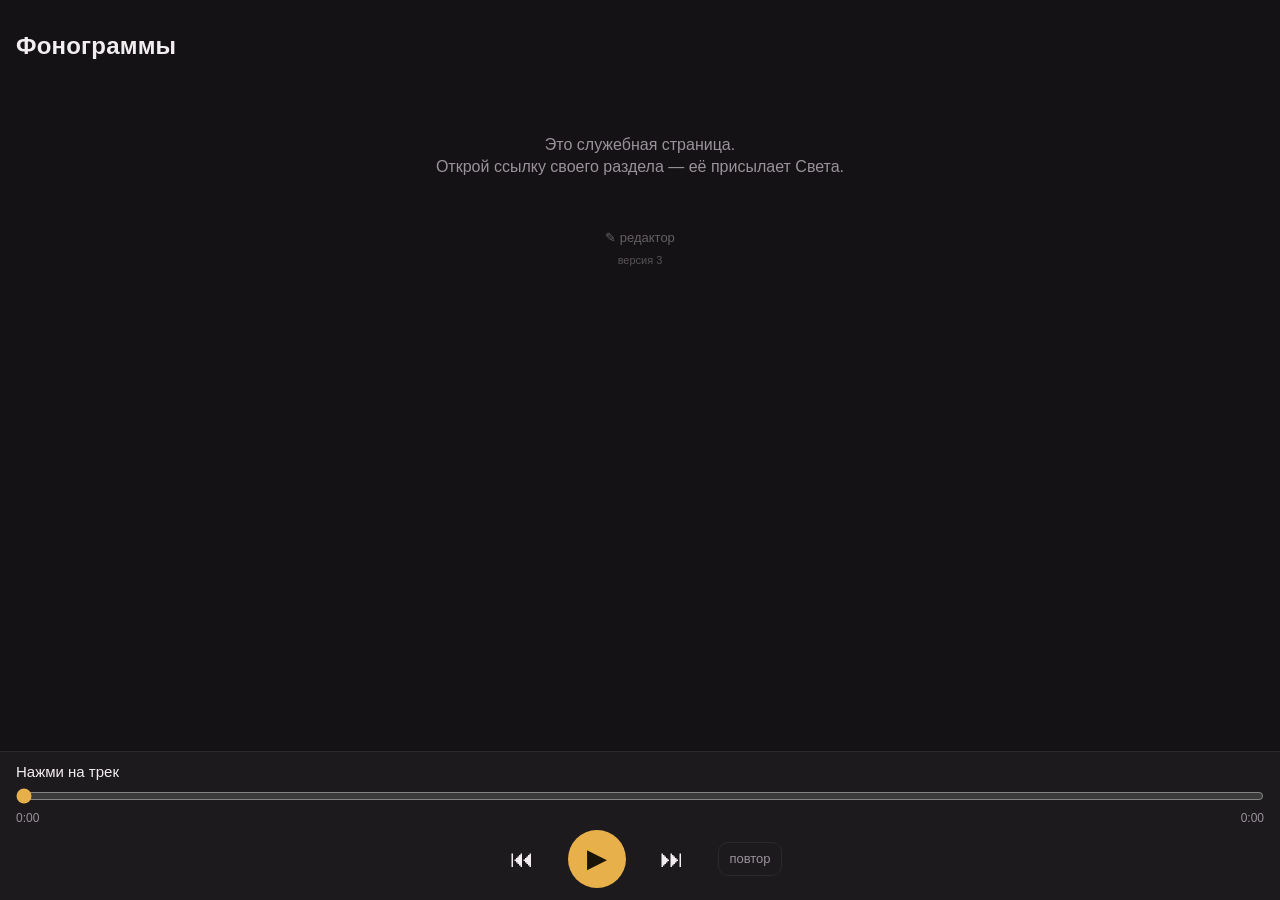
==== commit 8f3ad35d: "Переключение разделов не застревает; сброс старого кэша; понятные ошибки ключа" ====
--- a/index.html
+++ b/index.html
@@ -11,10 +11,10 @@
 <meta name="apple-mobile-web-app-title" content="Фонограммы">
 <link rel="apple-touch-icon" href="icon-180.png">
 <link rel="manifest" href="manifest.webmanifest">
-<link rel="stylesheet" href="app.css">
+<link rel="stylesheet" href="app.css?v=3">
 </head>
 <body>
-<script>window.FONO = {root:'./', admin:true, sections:[{"id":"elka-d49be3","name":"Ёлка"},{"id":"man-d229c0","name":"МАН"}]}</script>
-<script src="app.js"></script>
+<script>window.FONO = {v:3, root:'./', admin:true, sections:[{"id":"elka-d49be3","name":"Ёлка"},{"id":"man-d229c0","name":"МАН"}]}</script>
+<script src="app.js?v=3"></script>
 </body>
 </html>
--- a/app.css
+++ b/app.css
@@ -56,3 +56,4 @@
 .sec.on{background:var(--text);color:var(--bg);border-color:var(--text)}
 .links{margin:8px 16px;padding:12px 14px;border-radius:14px;border:1px dashed var(--line);font-size:13px;color:var(--muted);overflow-wrap:anywhere}
 .links b{color:var(--text)}
+.ver{color:var(--muted);font-size:11px;opacity:.5;margin-top:6px}
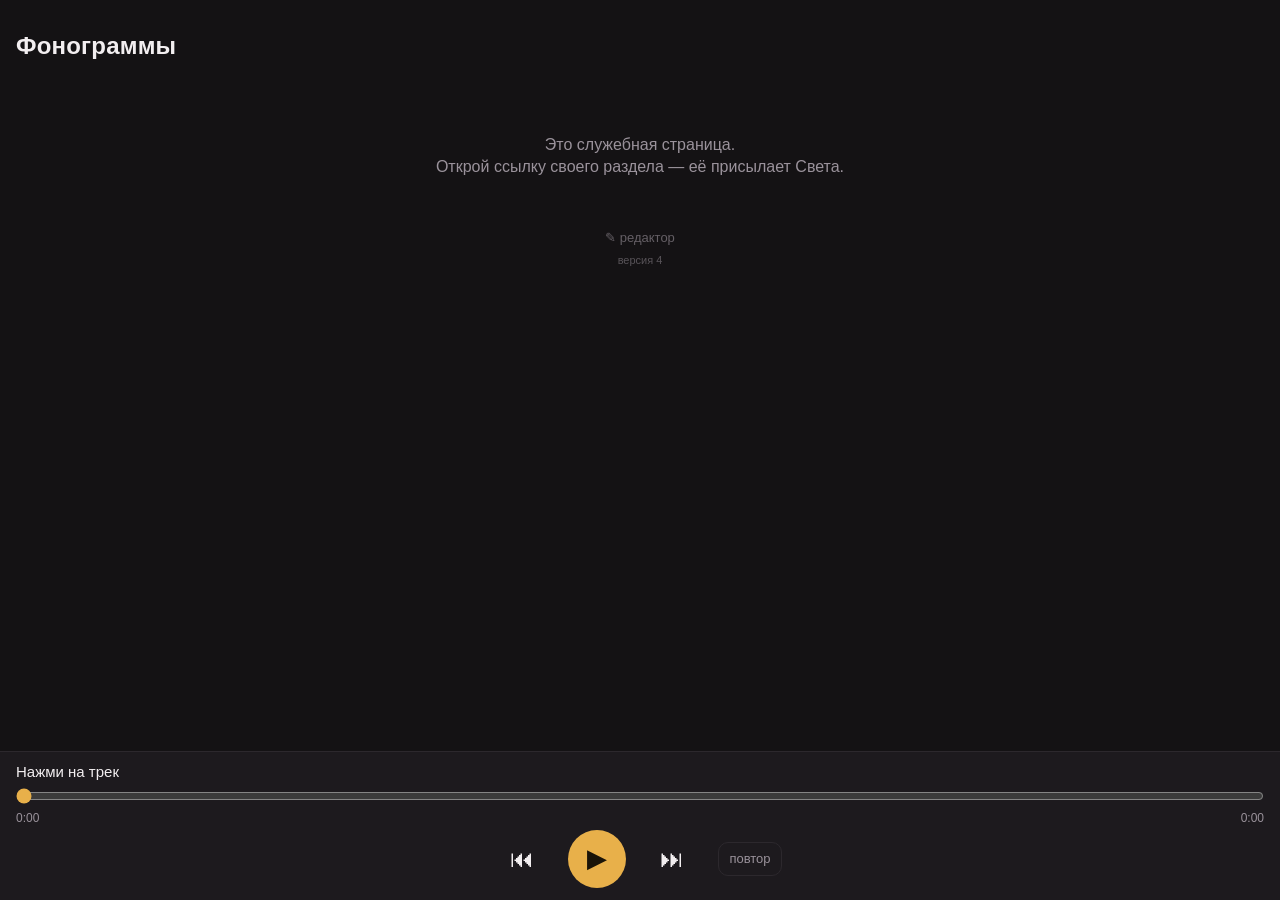
==== commit b69fafcb: "Автосохранение в редакторе, ошибки видны на экране" ====
--- a/index.html
+++ b/index.html
@@ -11,10 +11,10 @@
 <meta name="apple-mobile-web-app-title" content="Фонограммы">
 <link rel="apple-touch-icon" href="icon-180.png">
 <link rel="manifest" href="manifest.webmanifest">
-<link rel="stylesheet" href="app.css?v=3">
+<link rel="stylesheet" href="app.css?v=4">
 </head>
 <body>
-<script>window.FONO = {v:3, root:'./', admin:true, sections:[{"id":"elka-d49be3","name":"Ёлка"},{"id":"man-d229c0","name":"МАН"}]}</script>
-<script src="app.js?v=3"></script>
+<script>window.FONO = {v:4, root:'./', admin:true, sections:[{"id":"elka-d49be3","name":"Ёлка"},{"id":"man-d229c0","name":"МАН"}]}</script>
+<script src="app.js?v=4"></script>
 </body>
 </html>
--- a/app.css
+++ b/app.css
@@ -57,3 +57,4 @@
 .links{margin:8px 16px;padding:12px 14px;border-radius:14px;border:1px dashed var(--line);font-size:13px;color:var(--muted);overflow-wrap:anywhere}
 .links b{color:var(--text)}
 .ver{color:var(--muted);font-size:11px;opacity:.5;margin-top:6px}
+.panel.err{border-color:var(--new)} .panel.err p{color:var(--text)}
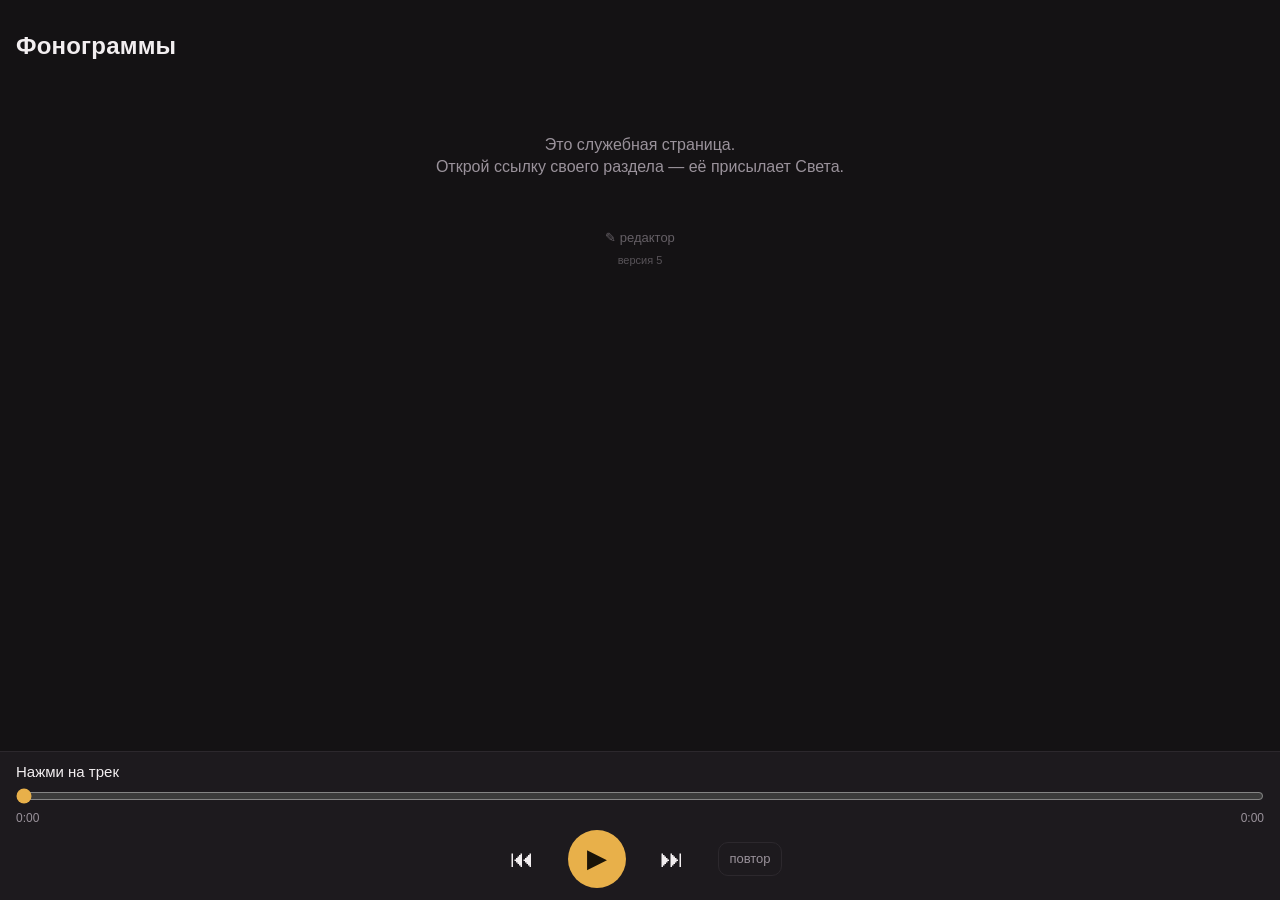
==== commit 535597ac: "Корзина у треков и «Редактировать» наверху на странице Светы" ====
--- a/index.html
+++ b/index.html
@@ -11,10 +11,10 @@
 <meta name="apple-mobile-web-app-title" content="Фонограммы">
 <link rel="apple-touch-icon" href="icon-180.png">
 <link rel="manifest" href="manifest.webmanifest">
-<link rel="stylesheet" href="app.css?v=4">
+<link rel="stylesheet" href="app.css?v=5">
 </head>
 <body>
-<script>window.FONO = {v:4, root:'./', admin:true, sections:[{"id":"elka-d49be3","name":"Ёлка"},{"id":"man-d229c0","name":"МАН"}]}</script>
-<script src="app.js?v=4"></script>
+<script>window.FONO = {v:5, root:'./', admin:true, sections:[{"id":"elka-d49be3","name":"Ёлка"},{"id":"man-d229c0","name":"МАН"}]}</script>
+<script src="app.js?v=5"></script>
 </body>
 </html>
--- a/app.css
+++ b/app.css
@@ -58,3 +58,4 @@
 .links b{color:var(--text)}
 .ver{color:var(--muted);font-size:11px;opacity:.5;margin-top:6px}
 .panel.err{border-color:var(--new)} .panel.err p{color:var(--text)}
+.ed button.del{color:var(--new);border:1px solid rgba(229,107,111,.35)}
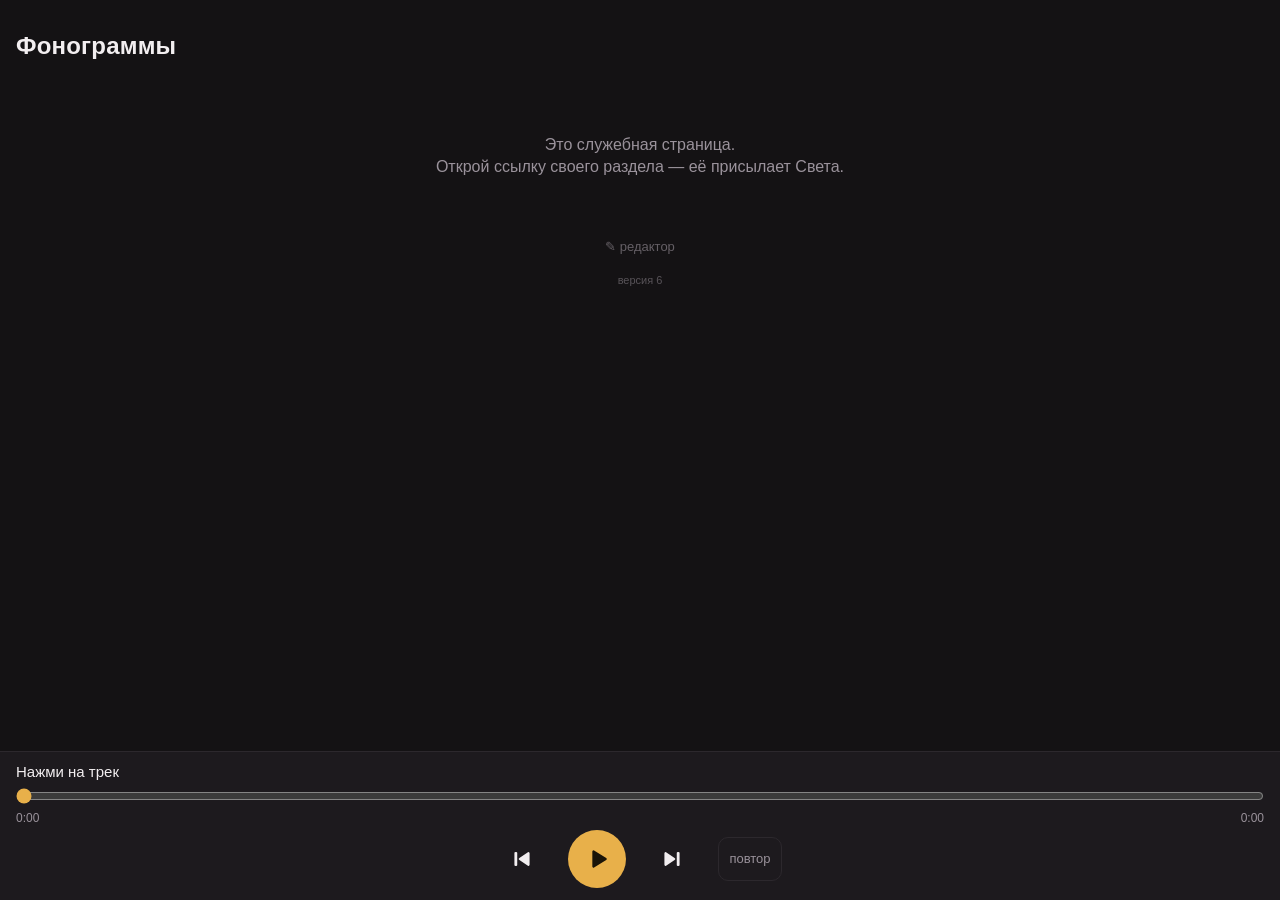
==== commit c3e69f10: "Свои значки вместо эмодзи, загрузка, длительность, спокойные метки Co-Authored-By: Claude Opus 5.5 <" ====
--- a/index.html
+++ b/index.html
@@ -11,10 +11,10 @@
 <meta name="apple-mobile-web-app-title" content="Фонограммы">
 <link rel="apple-touch-icon" href="icon-180.png">
 <link rel="manifest" href="manifest.webmanifest">
-<link rel="stylesheet" href="app.css?v=5">
+<link rel="stylesheet" href="app.css?v=6">
 </head>
 <body>
-<script>window.FONO = {v:5, root:'./', admin:true, sections:[{"id":"elka-d49be3","name":"Ёлка"},{"id":"man-d229c0","name":"МАН"}]}</script>
-<script src="app.js?v=5"></script>
+<script>window.FONO = {v:6, root:'./', admin:true, sections:[{"id":"elka-d49be3","name":"Ёлка"},{"id":"man-d229c0","name":"МАН"}]}</script>
+<script src="app.js?v=6"></script>
 </body>
 </html>
--- a/app.css
+++ b/app.css
@@ -59,3 +59,23 @@
 .ver{color:var(--muted);font-size:11px;opacity:.5;margin-top:6px}
 .panel.err{border-color:var(--new)} .panel.err p{color:var(--text)}
 .ed button.del{color:var(--new);border:1px solid rgba(229,107,111,.35)}
+/* значки и длительность (20.10) */
+.ic{width:1em;height:1em;fill:currentColor;flex:none;display:block}
+.btn{display:inline-flex;align-items:center;gap:7px}
+.btn .ic{width:16px;height:16px}
+.ctrl button{display:inline-flex;align-items:center;justify-content:center}
+.ctrl .ic{width:26px;height:26px}
+.ctrl .play .ic{width:28px;height:28px}
+.ctrl .rep{height:44px}
+.badge{color:var(--accent)}
+.dur{flex:none;color:var(--muted);font-size:14px;font-variant-numeric:tabular-nums}
+li.now .dur{color:var(--text)}
+.n .eq{width:18px;height:18px;margin-left:auto;color:var(--accent)}
+.eq rect{transform-box:fill-box;transform-origin:bottom;animation:eq .9s ease-in-out infinite alternate}
+.eq rect:nth-child(2){animation-delay:-.45s}
+.eq rect:nth-child(3){animation-delay:-.2s}
+@keyframes eq{from{transform:scaleY(.3)}to{transform:scaleY(1)}}
+@media (prefers-reduced-motion:reduce){.eq rect{animation:none}}
+footer button{padding:12px 16px}
+::selection{background:var(--accent);color:var(--accent-ink)}
+:focus-visible{outline:2px solid var(--accent);outline-offset:2px}
